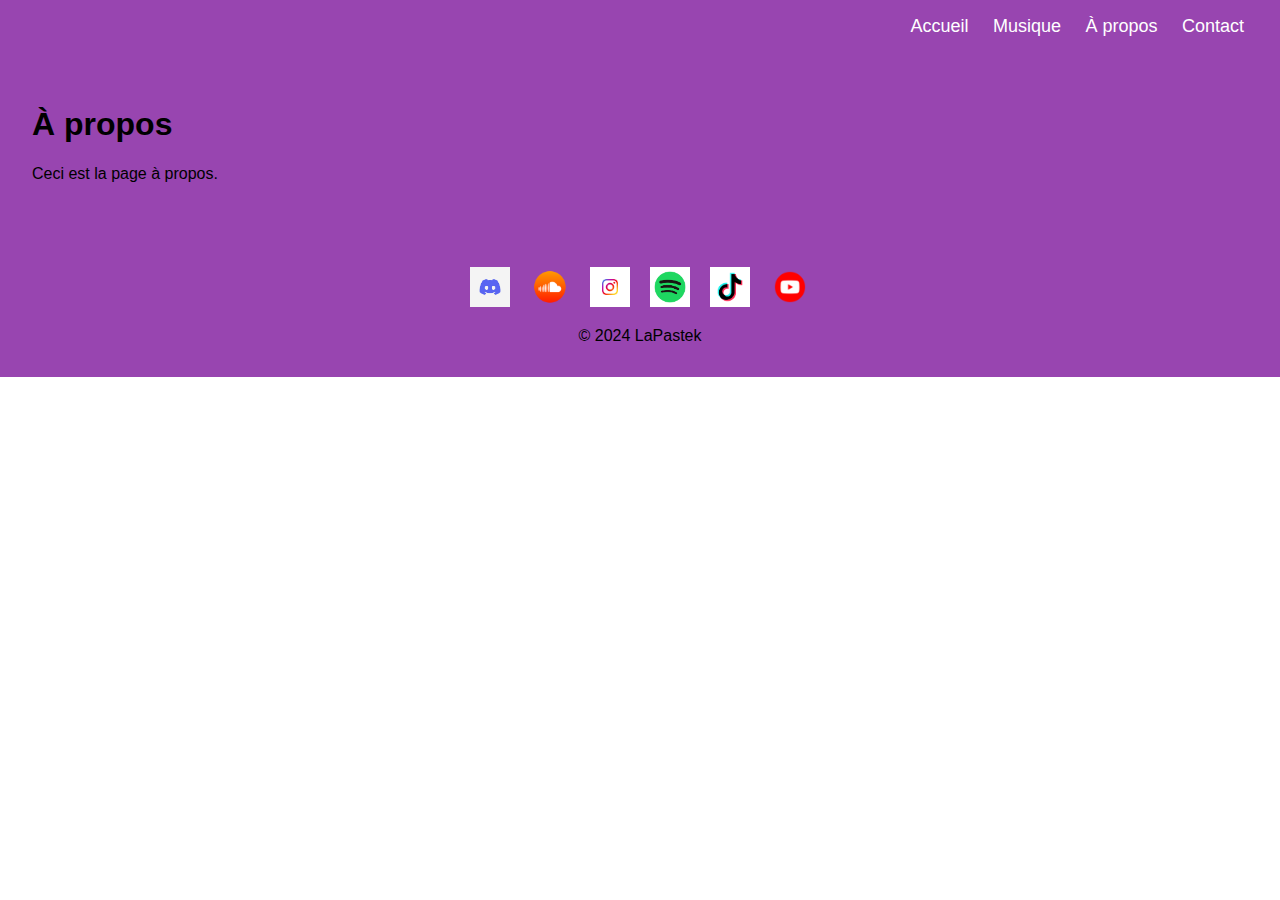
==== apropos.html @ de702942 "Mise a jour" ====
<!DOCTYPE html>
<html lang="fr">
<head>
    <meta charset="UTF-8">
    <meta name="viewport" content="width=device-width, initial-scale=1.0">
    <title>À propos</title>
    <link rel="stylesheet" href="styles.css">
</head>
<body>
    <header>
        <nav>
            <ul>
                <li><a href="index.html">Accueil</a></li>
                <li><a href="musique.html">Musique</a></li>
                <li><a href="apropos.html">À propos</a></li>
                <li><a href="contact.html">Contact</a></li>
            </ul>
        </nav>
    </header>
    <main>
        <h1>À propos</h1>
        <p>Ceci est la page à propos.</p>
    </main>
    <footer>

        <div class="social-media">
            <a href="https://discord.gg/DcQHXRfbgm" target="_blank">
                <img src="images/discord.png" alt="Discord">
            </a>
            <a href="https://soundcloud.com/lapastek" target="_blank">
                <img src="images/soundcloud.png" alt="Soundcloud">
            </a>
            <a href="https://www.instagram.com/lapastek_" target="_blank">
                <img src="images/instagram.png" alt="Instagram">
            </a>
            <a href="https://open.spotify.com/artist/1CbRq75VgfEfFhRxadjGDz?si=OOGpewKXT3mmajIQlABDZA" target="_blank">
                <img src="images/spotify.png" alt="Spotify">
            </a>
			            <a href="https://www.tiktok.com/@lapastek_" target="_blank">
                <img src="images/tiktok.png" alt="Tiktok">
            </a>
			            <a href="https://www.youtube.com/@LaPastek_" target="_blank">
                <img src="images/youtube.png" alt="Youtube">
            </a>
        </div>
        <p>&copy; 2024 LaPastek</p>
    </footer>
</body>
</html>
---- styles.css ----
body {
    font-family: Arial, sans-serif;
    margin: 0;
    padding: 0;
}

header, footer {
    background-color: #9845b0;
    padding: 1em;
    text-align: center;
}

nav ul {
    list-style-type: none;
    margin: 0;
    padding: 0;
    text-align: right;
}

nav ul li {
    display: inline;
    margin-right: 20px;
}

nav ul li a {
    color: white;
    text-decoration: none;
    font-size: 18px;
}

nav ul li a:hover {
    text-decoration: underline;
}

main {
	    background-color: #9845b0;
    padding: 2em;
}


.social-media {
    display: flex;
    justify-content: center;
    gap: 20px;
    margin-top: 20px;
}

.social-media a img {
    width: 40px;  /* Taille des logos */
    height: 40px;
    transition: transform 0.3s;
}

.social-media a img:hover {
    transform: scale(1.2);
}
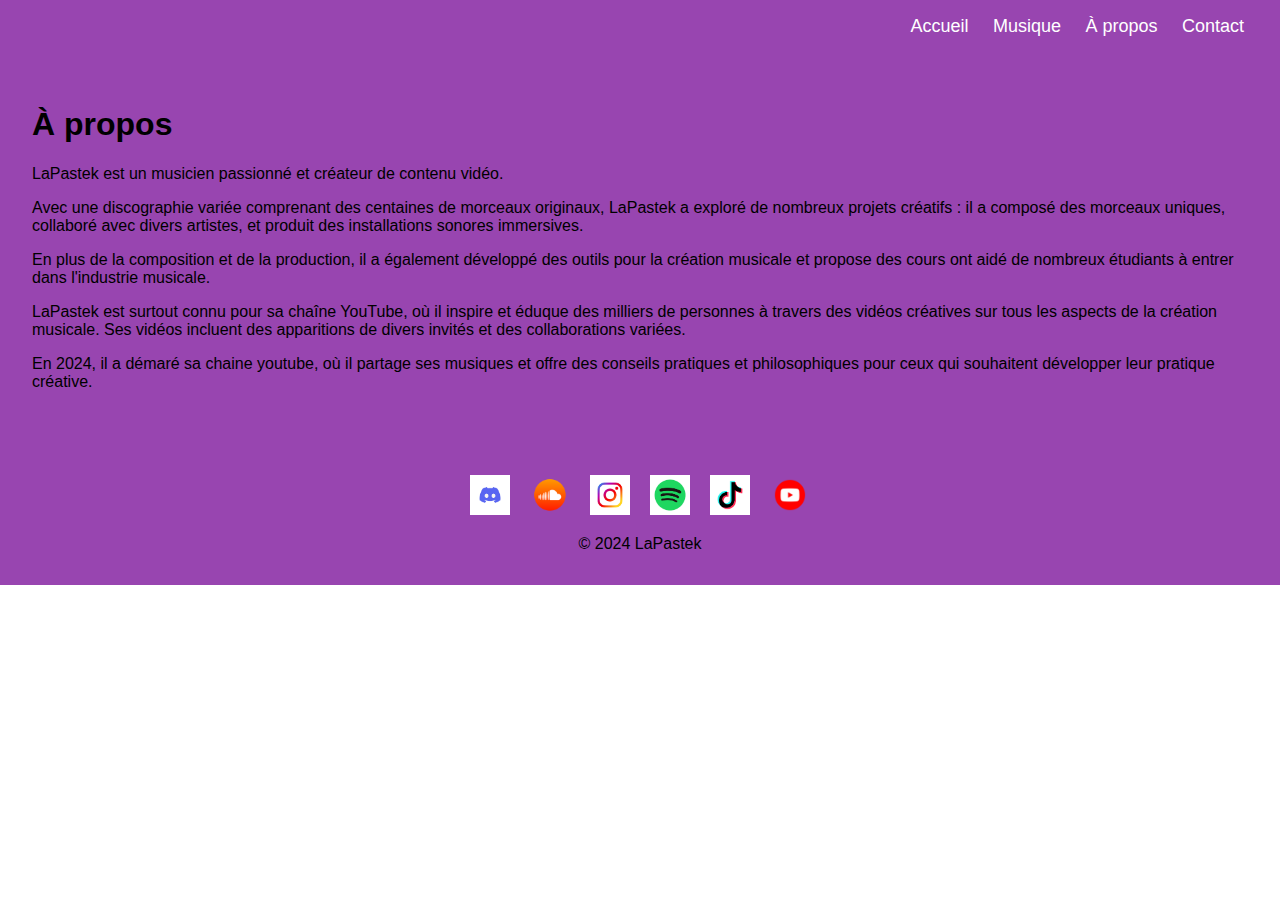
==== commit d5880862: "mise a jour" ====
--- a/apropos.html
+++ b/apropos.html
@@ -19,7 +19,15 @@
     </header>
     <main>
         <h1>À propos</h1>
-        <p>Ceci est la page à propos.</p>
+        <p>LaPastek est un musicien passionné et créateur de contenu vidéo.</p>
+
+<p>Avec une discographie variée comprenant des centaines de morceaux originaux, LaPastek a exploré de nombreux projets créatifs : il a composé des morceaux uniques, collaboré avec divers artistes, et produit des installations sonores immersives.</p>
+
+<p>En plus de la composition et de la production, il a également développé des outils pour la création musicale et propose des cours ont aidé de nombreux étudiants à entrer dans l'industrie musicale.</p>
+
+<p>LaPastek est surtout connu pour sa chaîne YouTube, où il inspire et éduque des milliers de personnes à travers des vidéos créatives sur tous les aspects de la création musicale. Ses vidéos incluent des apparitions de divers invités et des collaborations variées.</p>
+
+<p>En 2024, il a démaré sa chaine youtube, où il partage ses musiques et offre des conseils pratiques et philosophiques pour ceux qui souhaitent développer leur pratique créative.</p>
     </main>
     <footer>
 
--- a/styles.css
+++ b/styles.css
@@ -4,7 +4,7 @@
     padding: 0;
 }
 
-header, footer {
+header {
     background-color: #9845b0;
     padding: 1em;
     text-align: center;
@@ -37,6 +37,47 @@
     padding: 2em;
 }
 
+footer {
+    background-color: #9845b0;
+    padding: 1em;
+    text-align: center;
+	    bottom: 0;
+}
+
+form {
+    max-width: 600px;
+    margin: 0 auto;
+    padding: 1em;
+    background: #f9f9f9;
+    border-radius: 5px;
+}
+
+label {
+    margin-top: 1em;
+    display: block;
+}
+
+input, select, textarea, button {
+    width: 100%;
+    padding: 0.7em;
+    margin-top: 0.5em;
+    border: 1px solid #ccc;
+    border-radius: 5px;
+}
+
+button {
+    background: #333;
+    color: white;
+    border: none;
+    cursor: pointer;
+    padding: 1em;
+    font-size: 1em;
+    margin-top: 1em;
+}
+
+button:hover {
+    background: #555;
+}
 
 .social-media {
     display: flex;
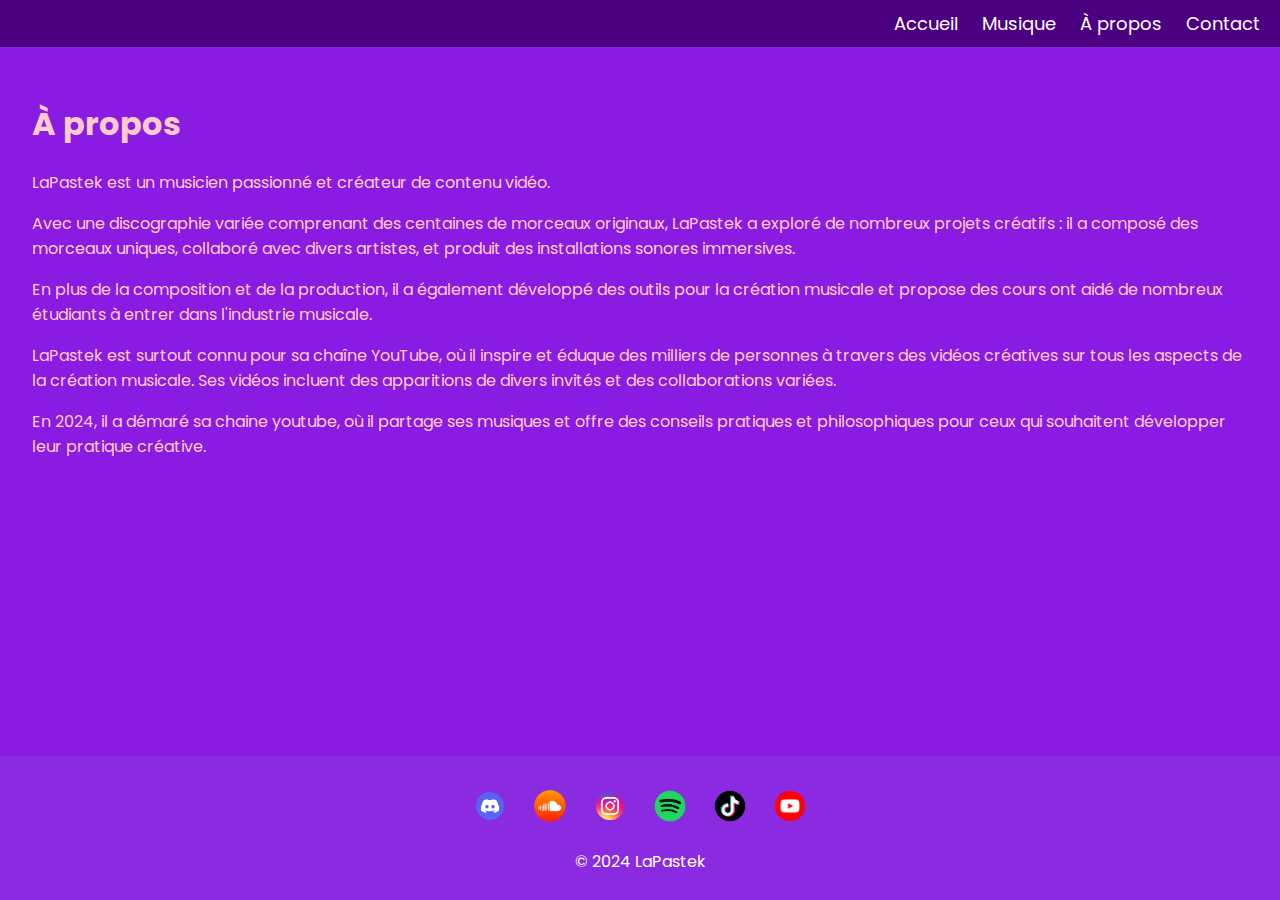
==== commit a8eda825: "maj" ====
--- a/apropos.html
+++ b/apropos.html
@@ -1,6 +1,8 @@
 <!DOCTYPE html>
 <html lang="fr">
 <head>
+<link href="https://fonts.googleapis.com/css2?family=Poppins:wght@400;700&display=swap" rel="stylesheet">
+
     <meta charset="UTF-8">
     <meta name="viewport" content="width=device-width, initial-scale=1.0">
     <title>À propos</title>
--- a/styles.css
+++ b/styles.css
@@ -1,13 +1,18 @@
-body {
-    font-family: Arial, sans-serif;
+html, body {
+    font-family: 'Poppins', sans-serif;
     margin: 0;
     padding: 0;
+    display: flex;
+    flex-direction: column;
+    min-height: 100vh;
+    color: #ffcccb; /* Coral clair, couleur complémentaire du violet */
 }
 
 header {
-    background-color: #9845b0;
+    background-color: #4b0082;
     padding: 1em;
     text-align: center;
+	padding: 10px 0;
 }
 
 nav ul {
@@ -33,23 +38,30 @@
 }
 
 main {
-	    background-color: #9845b0;
+
     padding: 2em;
+	    flex: 1;
+    background-color: #8a1be2;
 }
 
 footer {
-    background-color: #9845b0;
-    padding: 1em;
+    background-color: #8a2be2;
+    color: white;
     text-align: center;
-	    bottom: 0;
+    padding: 10px 0;
+	width: 100%;
+	position: relative;
+	bottom: 0;
 }
 
 form {
     max-width: 600px;
     margin: 0 auto;
     padding: 1em;
-    background: #f9f9f9;
+
+    background: #8a3be2;
     border-radius: 5px;
+    box-shadow: 0 0 10px rgba(0, 0, 0, 0.1);
 }
 
 label {
@@ -58,25 +70,28 @@
 }
 
 input, select, textarea, button {
-    width: 100%;
+    width: calc(100% - 1.4em);
     padding: 0.7em;
     margin-top: 0.5em;
     border: 1px solid #ccc;
     border-radius: 5px;
+    box-sizing: border-box;
 }
 
 button {
-    background: #333;
+    background: #4b0082;
     color: white;
     border: none;
     cursor: pointer;
     padding: 1em;
     font-size: 1em;
     margin-top: 1em;
+    width: 100%;
+    box-sizing: border-box;
 }
 
 button:hover {
-    background: #555;
+    background: #8a2be2;
 }
 
 .social-media {
@@ -95,3 +110,41 @@
 .social-media a img:hover {
     transform: scale(1.2);
 }
+
+
+.hero {
+    text-align: center;
+    background: #dda0dd;
+    padding: 50px 20px;
+}
+
+.features {
+    display: flex;
+    justify-content: space-around;
+    margin-top: 20px;
+}
+
+.feature {
+    background: #8a1332;
+    padding: 20px;
+    border-radius: 5px;
+    width: 30%;
+    text-align: center;
+    box-shadow: 0 0 10px rgba(0, 0, 0, 0.1);
+    text-decoration: none;
+    color: black;
+    transition: background 0.3s, transform 0.3s;
+}
+
+.feature:hover {
+    background: #dda0dd;
+    transform: translateY(-5px);
+}
+
+.feature h2 {
+    margin: 0 0 10px;
+}
+
+.feature p {
+    margin: 0;
+}